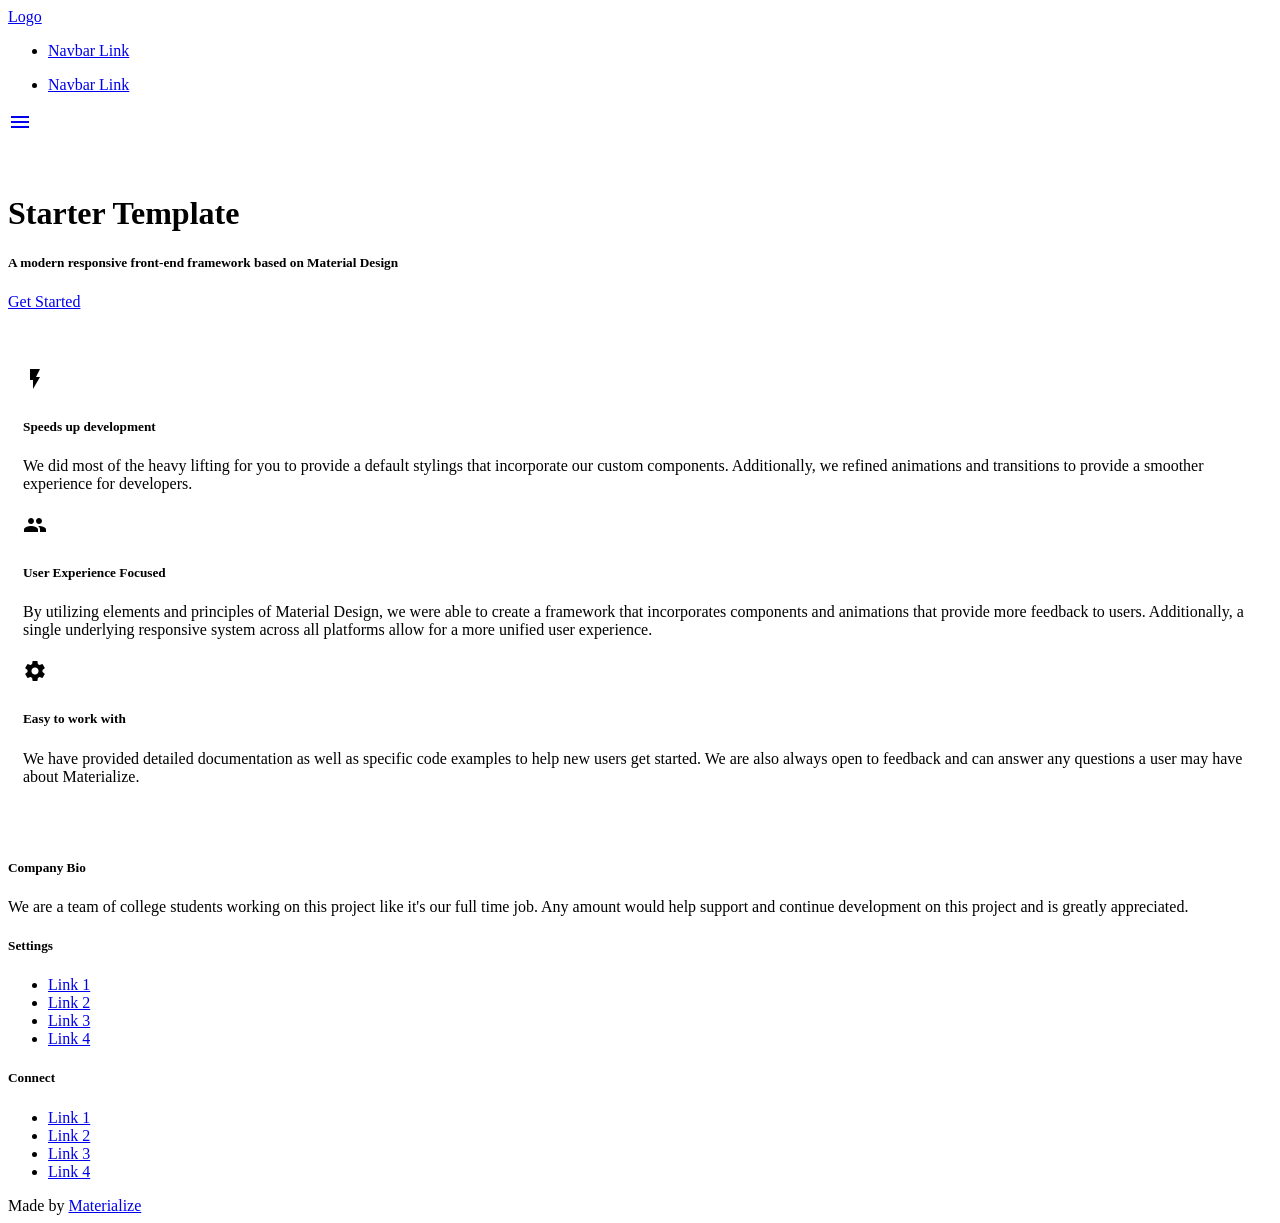
==== www/index.html @ d90a0c68 "Materialize" ====
<!DOCTYPE html>
<html lang="en">
<head>
  <meta http-equiv="Content-Type" content="text/html; charset=UTF-8"/>
  <meta name="viewport" content="width=device-width, initial-scale=1, maximum-scale=1.0"/>
  <title>Starter Template - Materialize</title>

  <!-- CSS  -->
  <link href="https://fonts.googleapis.com/icon?family=Material+Icons" rel="stylesheet">
  <link href="css/materialize.css" type="text/css" rel="stylesheet" media="screen,projection"/>
  <link href="css/style.css" type="text/css" rel="stylesheet" media="screen,projection"/>
</head>
<body>
  <nav class="light-blue lighten-1" role="navigation">
    <div class="nav-wrapper container"><a id="logo-container" href="#" class="brand-logo">Logo</a>
      <ul class="right hide-on-med-and-down">
        <li><a href="#">Navbar Link</a></li>
      </ul>

      <ul id="nav-mobile" class="sidenav">
        <li><a href="#">Navbar Link</a></li>
      </ul>
      <a href="#" data-target="nav-mobile" class="sidenav-trigger"><i class="material-icons">menu</i></a>
    </div>
  </nav>
  <div class="section no-pad-bot" id="index-banner">
    <div class="container">
      <br><br>
      <h1 class="header center orange-text">Starter Template</h1>
      <div class="row center">
        <h5 class="header col s12 light">A modern responsive front-end framework based on Material Design</h5>
      </div>
      <div class="row center">
        <a href="http://materializecss.com/getting-started.html" id="download-button" class="btn-large waves-effect waves-light orange">Get Started</a>
      </div>
      <br><br>

    </div>
  </div>


  <div class="container">
    <div class="section">

      <!--   Icon Section   -->
      <div class="row">
        <div class="col s12 m4">
          <div class="icon-block">
            <h2 class="center light-blue-text"><i class="material-icons">flash_on</i></h2>
            <h5 class="center">Speeds up development</h5>

            <p class="light">We did most of the heavy lifting for you to provide a default stylings that incorporate our custom components. Additionally, we refined animations and transitions to provide a smoother experience for developers.</p>
          </div>
        </div>

        <div class="col s12 m4">
          <div class="icon-block">
            <h2 class="center light-blue-text"><i class="material-icons">group</i></h2>
            <h5 class="center">User Experience Focused</h5>

            <p class="light">By utilizing elements and principles of Material Design, we were able to create a framework that incorporates components and animations that provide more feedback to users. Additionally, a single underlying responsive system across all platforms allow for a more unified user experience.</p>
          </div>
        </div>

        <div class="col s12 m4">
          <div class="icon-block">
            <h2 class="center light-blue-text"><i class="material-icons">settings</i></h2>
            <h5 class="center">Easy to work with</h5>

            <p class="light">We have provided detailed documentation as well as specific code examples to help new users get started. We are also always open to feedback and can answer any questions a user may have about Materialize.</p>
          </div>
        </div>
      </div>

    </div>
    <br><br>
  </div>

  <footer class="page-footer orange">
    <div class="container">
      <div class="row">
        <div class="col l6 s12">
          <h5 class="white-text">Company Bio</h5>
          <p class="grey-text text-lighten-4">We are a team of college students working on this project like it's our full time job. Any amount would help support and continue development on this project and is greatly appreciated.</p>


        </div>
        <div class="col l3 s12">
          <h5 class="white-text">Settings</h5>
          <ul>
            <li><a class="white-text" href="#!">Link 1</a></li>
            <li><a class="white-text" href="#!">Link 2</a></li>
            <li><a class="white-text" href="#!">Link 3</a></li>
            <li><a class="white-text" href="#!">Link 4</a></li>
          </ul>
        </div>
        <div class="col l3 s12">
          <h5 class="white-text">Connect</h5>
          <ul>
            <li><a class="white-text" href="#!">Link 1</a></li>
            <li><a class="white-text" href="#!">Link 2</a></li>
            <li><a class="white-text" href="#!">Link 3</a></li>
            <li><a class="white-text" href="#!">Link 4</a></li>
          </ul>
        </div>
      </div>
    </div>
    <div class="footer-copyright">
      <div class="container">
      Made by <a class="orange-text text-lighten-3" href="http://materializecss.com">Materialize</a>
      </div>
    </div>
  </footer>


  <!--  Scripts-->
  <script src="https://code.jquery.com/jquery-2.1.1.min.js"></script>
  <script src="js/materialize.js"></script>
  <script src="js/init.js"></script>

  </body>
</html>
---- www/css/style.css ----
/* Custom Stylesheet */
/**
 * Use this file to override Materialize files so you can update
 * the core Materialize files in the future
 *
 * Made By MaterializeCSS.com
 */

.icon-block {
  padding: 0 15px;
}
.icon-block .material-icons {
	font-size: inherit;
}
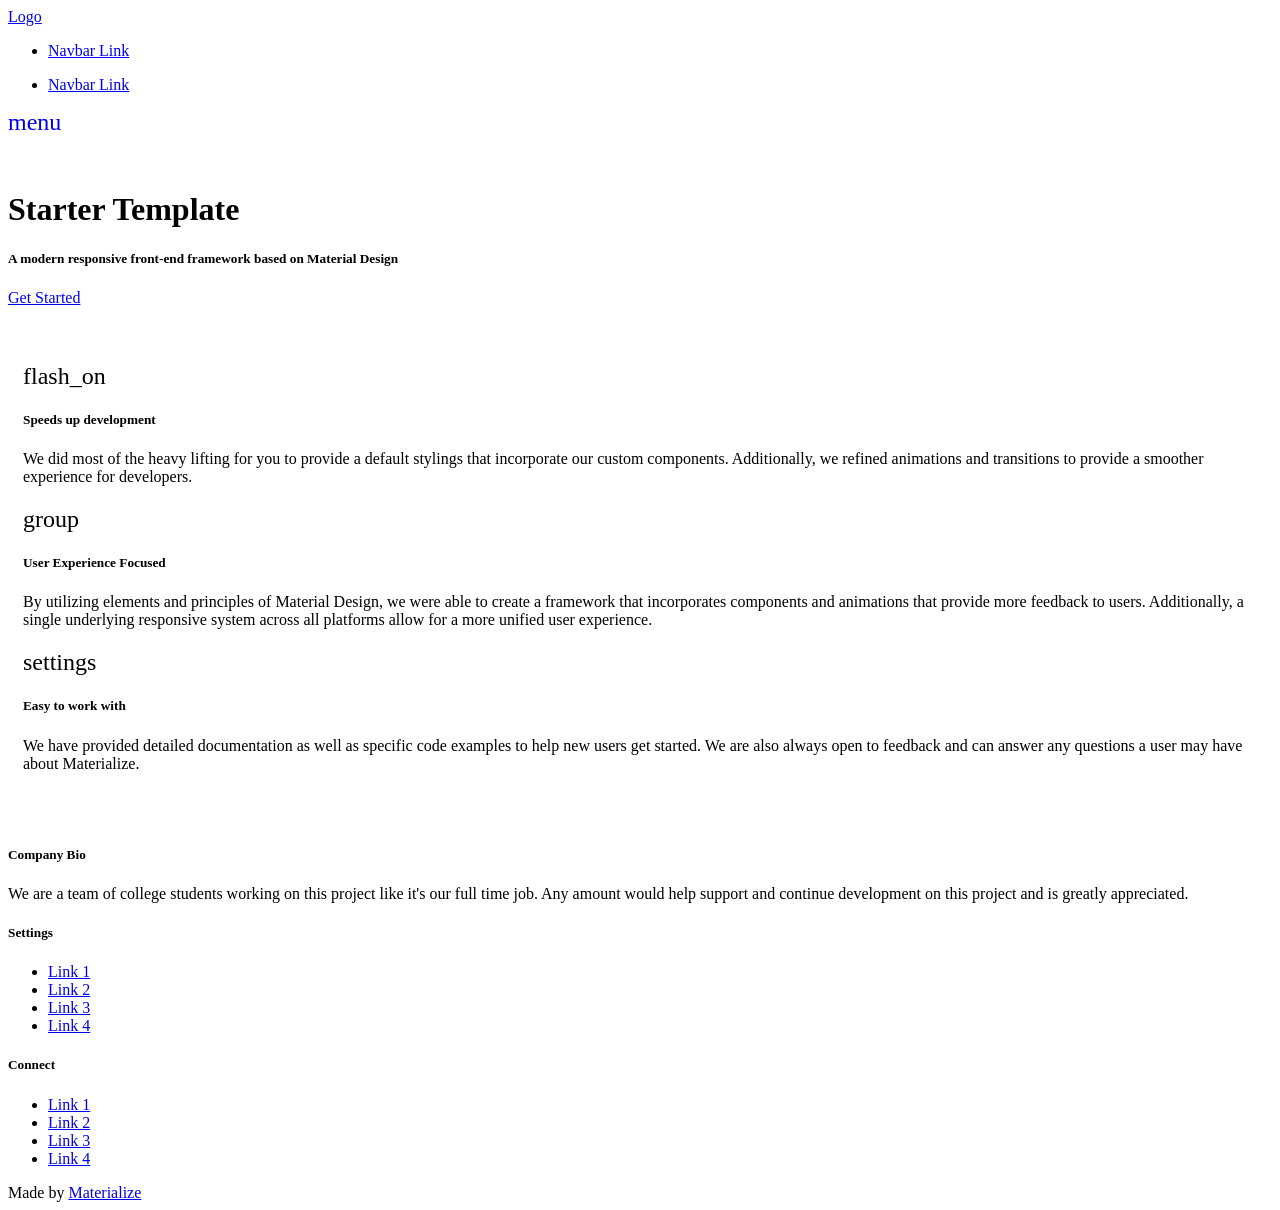
==== commit 6f1796bc: "Materialize-Meta" ====
--- a/www/index.html
+++ b/www/index.html
@@ -1,9 +1,12 @@
 <!DOCTYPE html>
 <html lang="en">
 <head>
-  <meta http-equiv="Content-Type" content="text/html; charset=UTF-8"/>
-  <meta name="viewport" content="width=device-width, initial-scale=1, maximum-scale=1.0"/>
-  <title>Starter Template - Materialize</title>
+  <meta http-equiv="Content-Security-Policy" content="default-src https://code.jquery.com https://fonts.gstatic.com 'self' data: gap: https://ssl.gstatic.com 'unsafe-eval'; style-src https://fonts.googleapis.com 'self' 'unsafe-inline'; media-src *; img-src 'self' data: content:;">
+  <meta name="format-detection" content="telephone=no">
+  <meta name="msapplication-tap-highlight" content="no">
+  <meta name="viewport" content="initial-scale=1, width=device-width, viewport-fit=cover">
+  <meta name="color-scheme" content="light dark">
+  <title>Contactos</title>
 
   <!-- CSS  -->
   <link href="https://fonts.googleapis.com/icon?family=Material+Icons" rel="stylesheet">
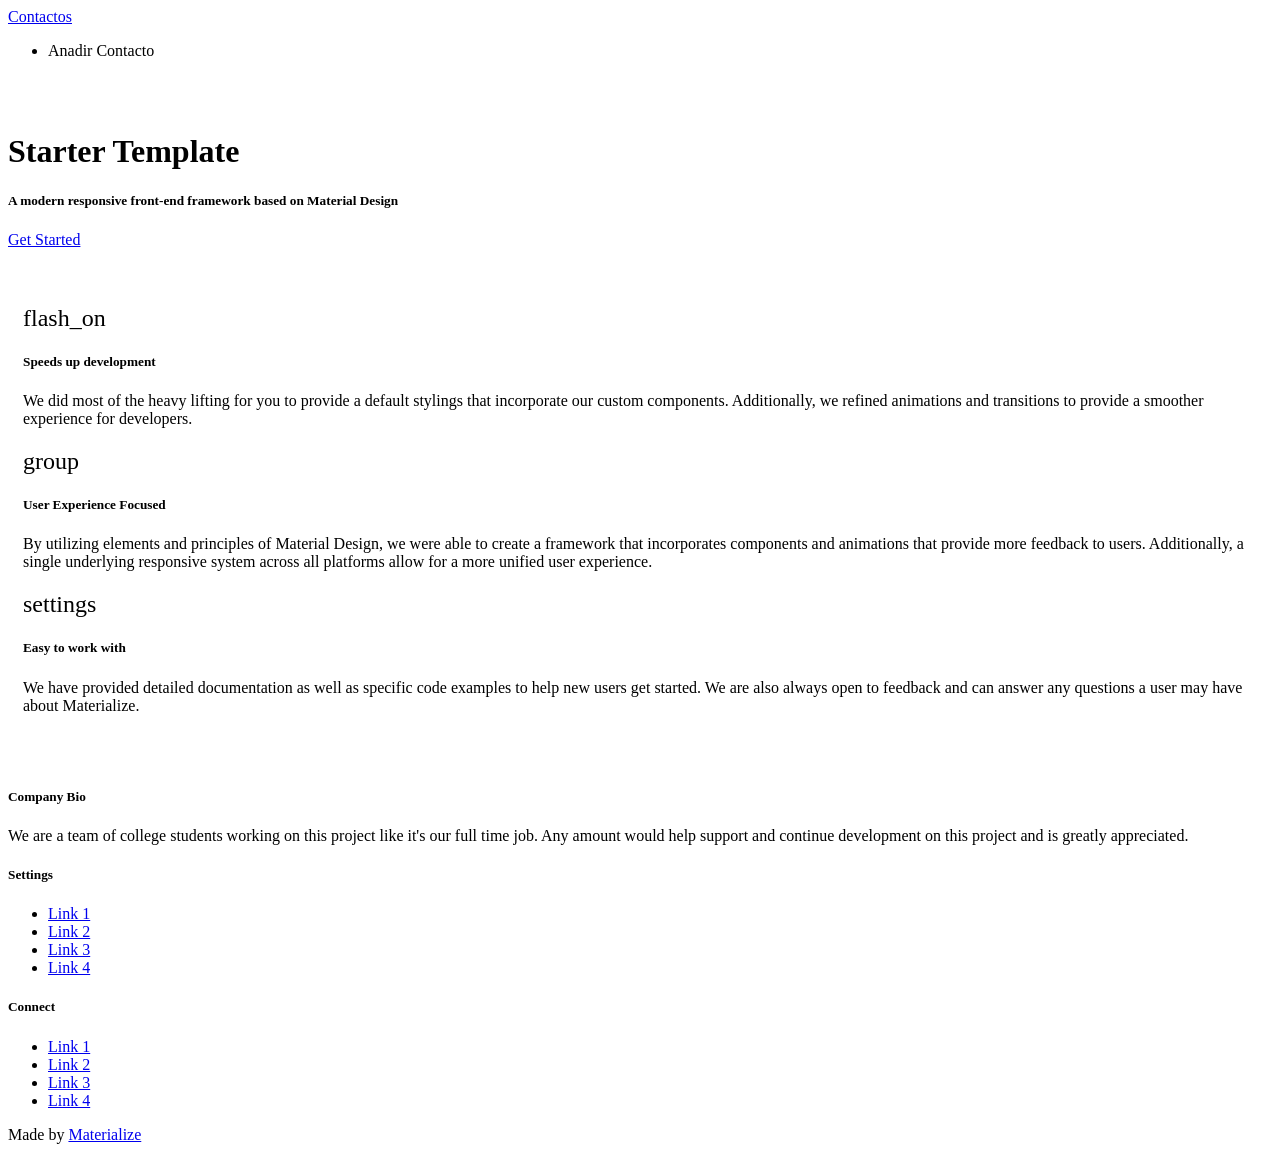
==== commit 36062a80: "Conexion entre agenda y añadir contactos" ====
--- a/www/index.html
+++ b/www/index.html
@@ -14,16 +14,11 @@
   <link href="css/style.css" type="text/css" rel="stylesheet" media="screen,projection"/>
 </head>
 <body>
-  <nav class="light-blue lighten-1" role="navigation">
-    <div class="nav-wrapper container"><a id="logo-container" href="#" class="brand-logo">Logo</a>
+  <nav class="indigo" role="navigation">
+    <div class="nav-wrapper container center"><a id="logo-container" href="#" class="brand-logo">Contactos</a>
       <ul class="right hide-on-med-and-down">
-        <li><a href="#">Navbar Link</a></li>
+        <li><a id="btnAddContacto">Anadir Contacto</a></li>
       </ul>
-
-      <ul id="nav-mobile" class="sidenav">
-        <li><a href="#">Navbar Link</a></li>
-      </ul>
-      <a href="#" data-target="nav-mobile" class="sidenav-trigger"><i class="material-icons">menu</i></a>
     </div>
   </nav>
   <div class="section no-pad-bot" id="index-banner">
@@ -117,8 +112,9 @@
 
 
   <!--  Scripts-->
+  <script src="cordova.js"></script>
   <script src="https://code.jquery.com/jquery-2.1.1.min.js"></script>
-  <script src="js/materialize.js"></script>
+  <script type="text/javascript" src="js/materialize.js"></script>
   <script src="js/init.js"></script>
 
   </body>
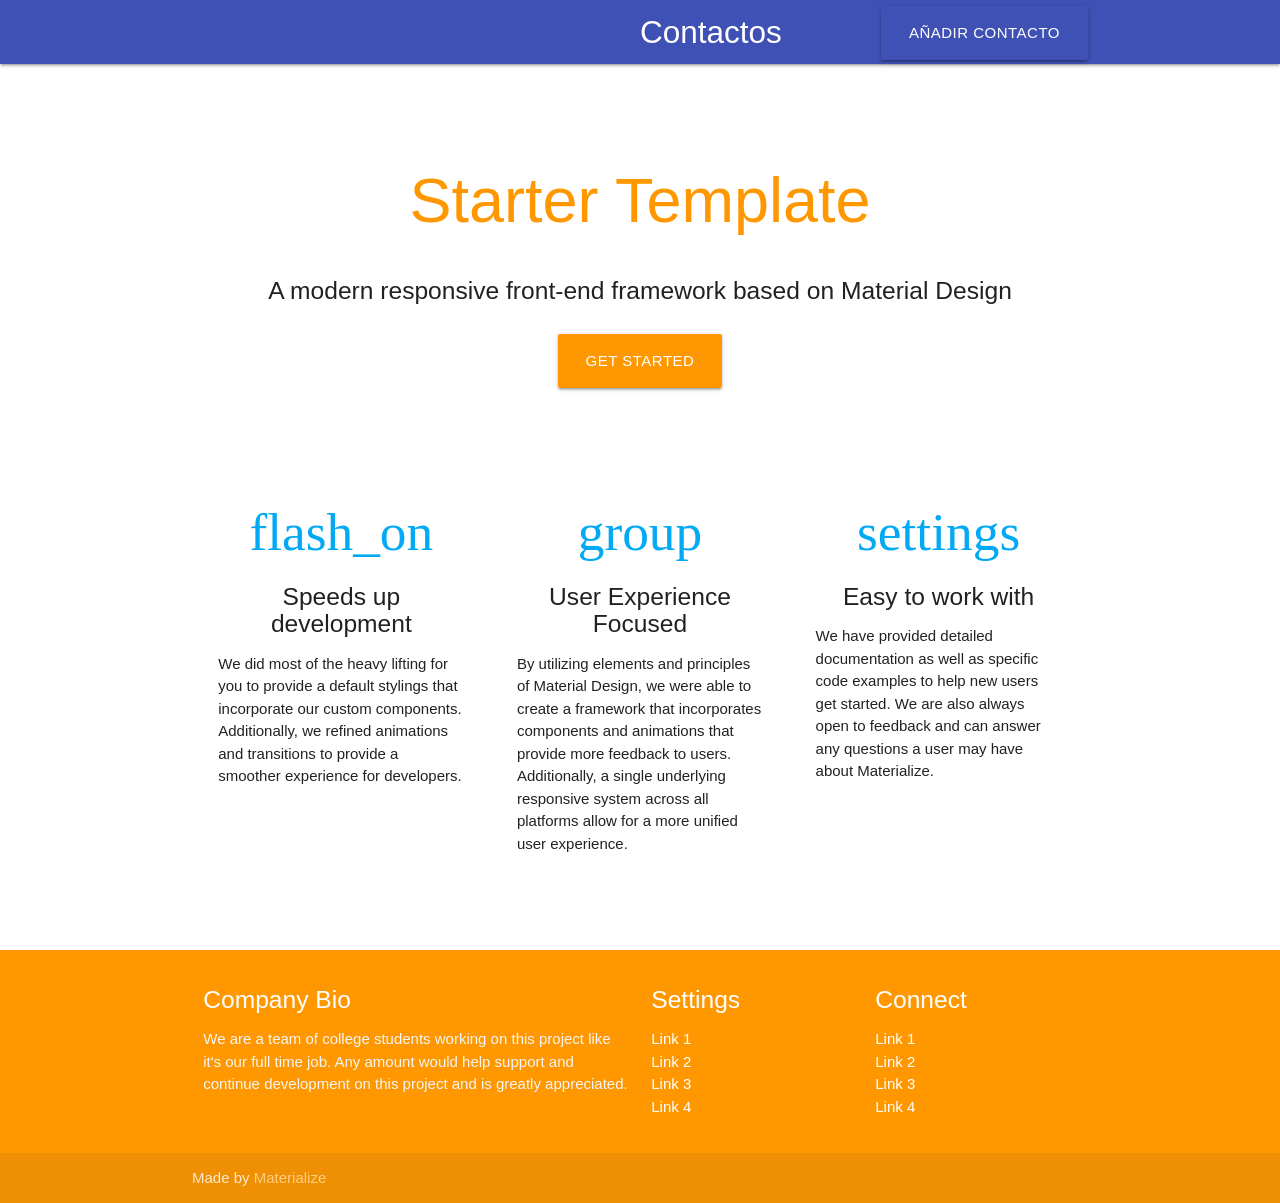
==== commit dabf849a: "JSON started" ====
--- a/www/index.html
+++ b/www/index.html
@@ -17,7 +17,8 @@
   <nav class="indigo" role="navigation">
     <div class="nav-wrapper container center"><a id="logo-container" href="#" class="brand-logo">Contactos</a>
       <ul class="right hide-on-med-and-down">
-        <li><a id="btnAddContacto">Anadir Contacto</a></li>
+        <button id="btnAddContacto" class="btn-large waves-effect waves-light indigo">Añadir Contacto</button>
+        <!--<li><a id="btnAddContacto">Añadir Contacto</a></li>-->
       </ul>
     </div>
   </nav>
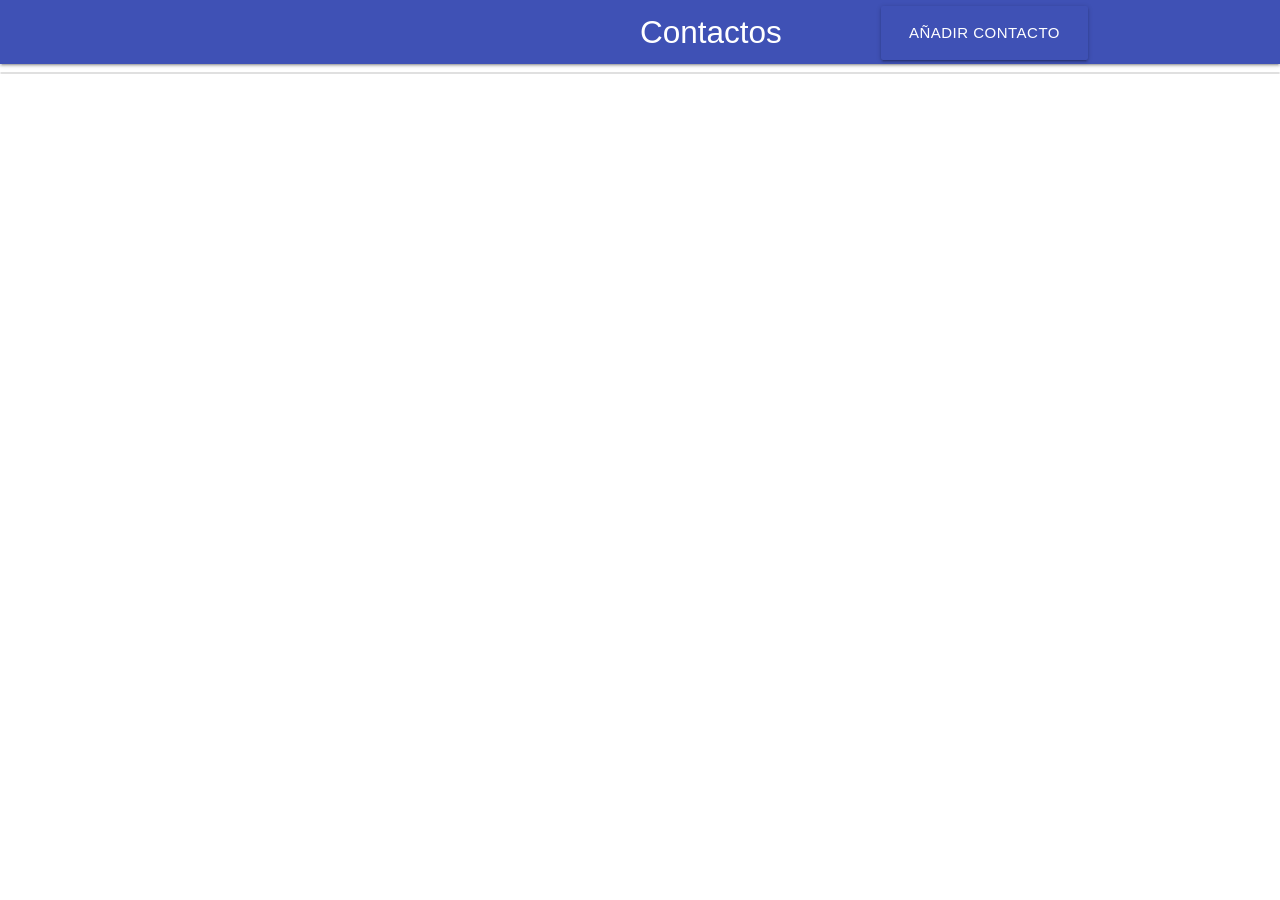
==== commit faf0cc2d: "Can Add Contacts" ====
--- a/www/index.html
+++ b/www/index.html
@@ -22,94 +22,9 @@
       </ul>
     </div>
   </nav>
-  <div class="section no-pad-bot" id="index-banner">
-    <div class="container">
-      <br><br>
-      <h1 class="header center orange-text">Starter Template</h1>
-      <div class="row center">
-        <h5 class="header col s12 light">A modern responsive front-end framework based on Material Design</h5>
-      </div>
-      <div class="row center">
-        <a href="http://materializecss.com/getting-started.html" id="download-button" class="btn-large waves-effect waves-light orange">Get Started</a>
-      </div>
-      <br><br>
-
+    <div id="div" class="row">
+      <ul id="contacts" class="collection"> </ul>
     </div>
-  </div>
-
-
-  <div class="container">
-    <div class="section">
-
-      <!--   Icon Section   -->
-      <div class="row">
-        <div class="col s12 m4">
-          <div class="icon-block">
-            <h2 class="center light-blue-text"><i class="material-icons">flash_on</i></h2>
-            <h5 class="center">Speeds up development</h5>
-
-            <p class="light">We did most of the heavy lifting for you to provide a default stylings that incorporate our custom components. Additionally, we refined animations and transitions to provide a smoother experience for developers.</p>
-          </div>
-        </div>
-
-        <div class="col s12 m4">
-          <div class="icon-block">
-            <h2 class="center light-blue-text"><i class="material-icons">group</i></h2>
-            <h5 class="center">User Experience Focused</h5>
-
-            <p class="light">By utilizing elements and principles of Material Design, we were able to create a framework that incorporates components and animations that provide more feedback to users. Additionally, a single underlying responsive system across all platforms allow for a more unified user experience.</p>
-          </div>
-        </div>
-
-        <div class="col s12 m4">
-          <div class="icon-block">
-            <h2 class="center light-blue-text"><i class="material-icons">settings</i></h2>
-            <h5 class="center">Easy to work with</h5>
-
-            <p class="light">We have provided detailed documentation as well as specific code examples to help new users get started. We are also always open to feedback and can answer any questions a user may have about Materialize.</p>
-          </div>
-        </div>
-      </div>
-
-    </div>
-    <br><br>
-  </div>
-
-  <footer class="page-footer orange">
-    <div class="container">
-      <div class="row">
-        <div class="col l6 s12">
-          <h5 class="white-text">Company Bio</h5>
-          <p class="grey-text text-lighten-4">We are a team of college students working on this project like it's our full time job. Any amount would help support and continue development on this project and is greatly appreciated.</p>
-
-
-        </div>
-        <div class="col l3 s12">
-          <h5 class="white-text">Settings</h5>
-          <ul>
-            <li><a class="white-text" href="#!">Link 1</a></li>
-            <li><a class="white-text" href="#!">Link 2</a></li>
-            <li><a class="white-text" href="#!">Link 3</a></li>
-            <li><a class="white-text" href="#!">Link 4</a></li>
-          </ul>
-        </div>
-        <div class="col l3 s12">
-          <h5 class="white-text">Connect</h5>
-          <ul>
-            <li><a class="white-text" href="#!">Link 1</a></li>
-            <li><a class="white-text" href="#!">Link 2</a></li>
-            <li><a class="white-text" href="#!">Link 3</a></li>
-            <li><a class="white-text" href="#!">Link 4</a></li>
-          </ul>
-        </div>
-      </div>
-    </div>
-    <div class="footer-copyright">
-      <div class="container">
-      Made by <a class="orange-text text-lighten-3" href="http://materializecss.com">Materialize</a>
-      </div>
-    </div>
-  </footer>
 
 
   <!--  Scripts-->
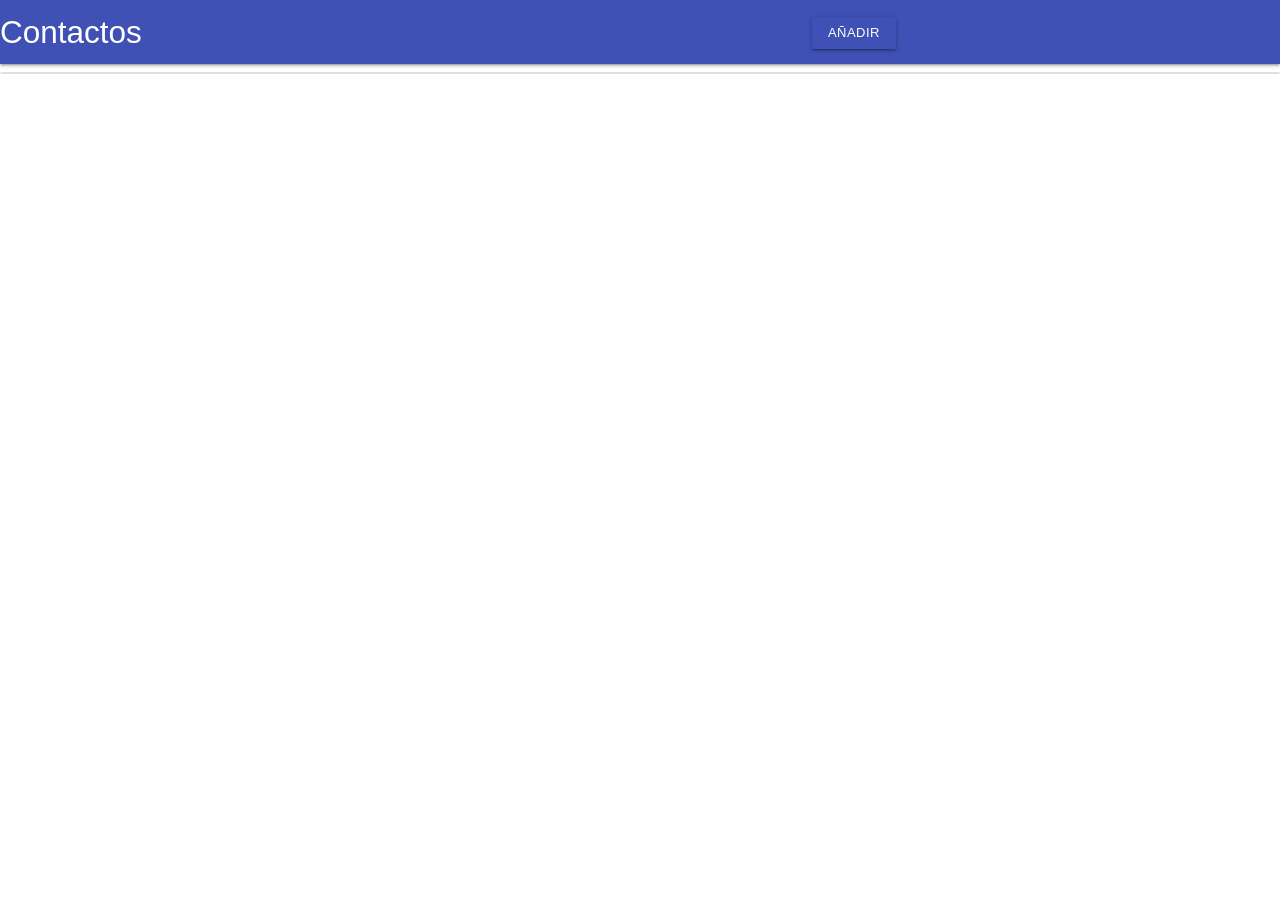
==== commit d67c70ed: "Not finished yet, falta editar y borrar contactos quiero llorar" ====
--- a/www/index.html
+++ b/www/index.html
@@ -15,9 +15,9 @@
 </head>
 <body>
   <nav class="indigo" role="navigation">
-    <div class="nav-wrapper container center"><a id="logo-container" href="#" class="brand-logo">Contactos</a>
-      <ul class="right hide-on-med-and-down">
-        <button id="btnAddContacto" class="btn-large waves-effect waves-light indigo">Añadir Contacto</button>
+    <div class="nav-wrapper container left"><a id="logo-container" class="brand-logo">Contactos</a>
+      <ul class="right">
+        <button id="btnAddContacto" class="btn-small waves-effect waves-light indigo">Añadir</button>
         <!--<li><a id="btnAddContacto">Añadir Contacto</a></li>-->
       </ul>
     </div>
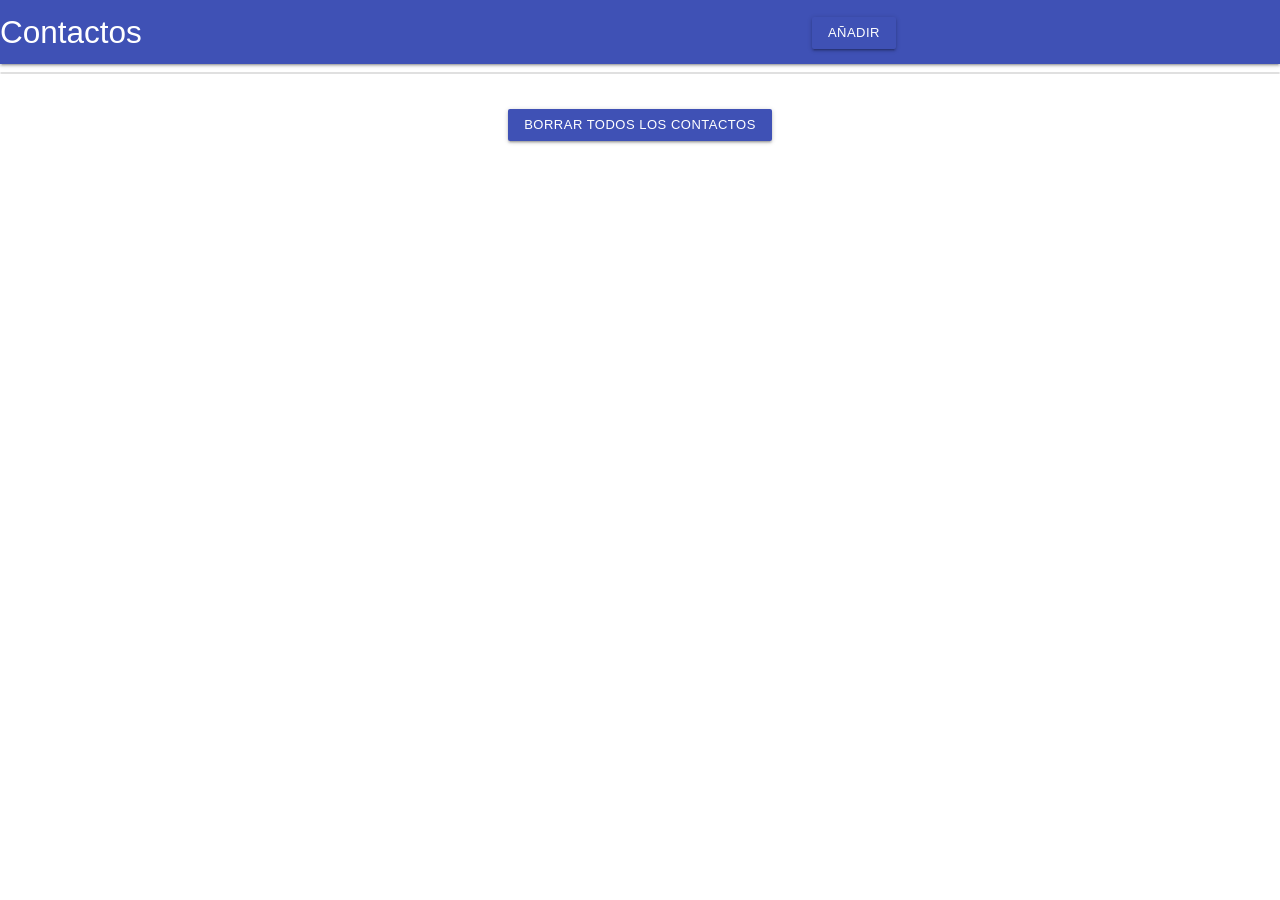
==== commit 089dc3be: "Can delete all contacts list" ====
--- a/www/index.html
+++ b/www/index.html
@@ -25,6 +25,9 @@
     <div id="div" class="row">
       <ul id="contacts" class="collection"> </ul>
     </div>
+    <div class="center">
+      <button id="btnDeleteAllContacts" class="center btn-small waves-effect waves-light indigo">Borrar todos los contactos</button>
+    </div>
 
 
   <!--  Scripts-->
